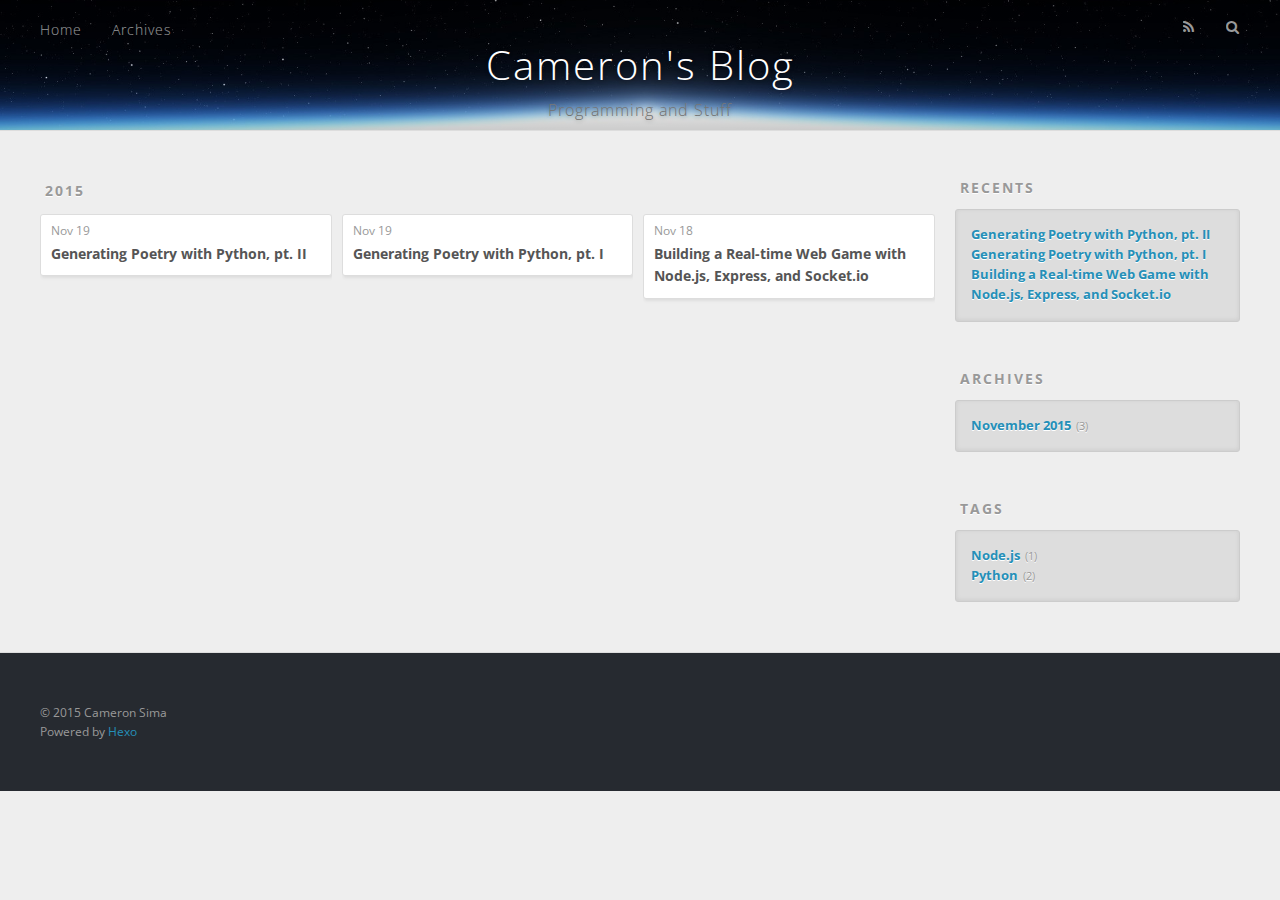
==== index.html @ 942ebec4 "Site updated: 2015-11-21 12:57:30" ====
<!DOCTYPE html>
<html>
<head>
  <meta charset="utf-8">
  
  <title>Archives: 2015/11 | Cameron&#39;s Blog</title>
  <meta name="viewport" content="width=device-width, initial-scale=1, maximum-scale=1">
  <meta name="description">
<meta property="og:type" content="website">
<meta property="og:title" content="Cameron's Blog">
<meta property="og:url" content="http://cameronsima.github.io/archives/2015/11/index.html">
<meta property="og:site_name" content="Cameron's Blog">
<meta property="og:description">
<meta name="twitter:card" content="summary">
<meta name="twitter:title" content="Cameron's Blog">
<meta name="twitter:description">
  
    <link rel="alternative" href="/atom.xml" title="Cameron&#39;s Blog" type="application/atom+xml">
  
  
    <link rel="icon" href="/favicon.png">
  
  <link href='https://fonts.googleapis.com/css?family=Open+Sans' rel='stylesheet' type='text/css'>
  <link href="//fonts.googleapis.com/css?family=Source+Code+Pro" rel="stylesheet" type="text/css">
  <link rel="stylesheet" href="/css/style.css" type="text/css">
  

</head>
<body>
  <div id="container">
    <div id="wrap">
      <header id="header">
  <div id="banner"></div>
  <div id="header-outer" class="outer">
    <div id="header-title" class="inner">
      <h1 id="logo-wrap">
        <a href="/" id="logo">Cameron&#39;s Blog</a>
      </h1>
      
        <h2 id="subtitle-wrap">
          <a href="/" id="subtitle">Programming and Stuff</a>
        </h2>
      
    </div>
    <div id="header-inner" class="inner">
      <nav id="main-nav">
        <a id="main-nav-toggle" class="nav-icon"></a>
        
          <a class="main-nav-link" href="/">Home</a>
        
          <a class="main-nav-link" href="/archives">Archives</a>
        
      </nav>
      <nav id="sub-nav">
        
          <a id="nav-rss-link" class="nav-icon" href="/atom.xml" title="RSS Feed"></a>
        
        <a id="nav-search-btn" class="nav-icon" title="Search"></a>
      </nav>
      <div id="search-form-wrap">
        <form action="//google.com/search" method="get" accept-charset="UTF-8" class="search-form"><input type="search" name="q" results="0" class="search-form-input" placeholder="Search"><button type="submit" class="search-form-submit">&#xF002;</button><input type="hidden" name="sitesearch" value="http://cameronsima.github.io"></form>
      </div>
    </div>
  </div>
</header>
      <div class="outer">
        <section id="main">
  
  
    
    
      
      
      <section class="archives-wrap">
        <div class="archive-year-wrap">
          <a href="/archives/2015" class="archive-year">2015</a>
        </div>
        <div class="archives">
    
    <article class="archive-article archive-type-post">
  <div class="archive-article-inner">
    <header class="archive-article-header">
      <a href="/2015/11/19/python-poetryii/" class="archive-article-date">
  <time datetime="2015-11-19T16:15:29.000Z" itemprop="datePublished">Nov 19</time>
</a>
      
  
    <h1 itemprop="name">
      <a class="archive-article-title" href="/2015/11/19/python-poetryii/">Generating Poetry with Python, pt. II</a>
    </h1>
  

    </header>
  </div>
</article>
  
    
    
    <article class="archive-article archive-type-post">
  <div class="archive-article-inner">
    <header class="archive-article-header">
      <a href="/2015/11/19/python-poetryi/" class="archive-article-date">
  <time datetime="2015-11-19T16:12:06.000Z" itemprop="datePublished">Nov 19</time>
</a>
      
  
    <h1 itemprop="name">
      <a class="archive-article-title" href="/2015/11/19/python-poetryi/">Generating Poetry with Python, pt. I</a>
    </h1>
  

    </header>
  </div>
</article>
  
    
    
    <article class="archive-article archive-type-post">
  <div class="archive-article-inner">
    <header class="archive-article-header">
      <a href="/2015/11/18/Node-js/" class="archive-article-date">
  <time datetime="2015-11-18T21:27:37.000Z" itemprop="datePublished">Nov 18</time>
</a>
      
  
    <h1 itemprop="name">
      <a class="archive-article-title" href="/2015/11/18/Node-js/">Building a Real-time Web Game with Node.js, Express, and Socket.io</a>
    </h1>
  

    </header>
  </div>
</article>
  
  
    </div></section>
  
</section>
        
          <aside id="sidebar">
  
    
  <div class="widget-wrap">
    <h3 class="widget-title">Recents</h3>
    <div class="widget">
      <ul>
        
          <li>
            <a href="/2015/11/19/python-poetryii/">Generating Poetry with Python, pt. II</a>
          </li>
        
          <li>
            <a href="/2015/11/19/python-poetryi/">Generating Poetry with Python, pt. I</a>
          </li>
        
          <li>
            <a href="/2015/11/18/Node-js/">Building a Real-time Web Game with Node.js, Express, and Socket.io</a>
          </li>
        
      </ul>
    </div>
  </div>

  
    
  <div class="widget-wrap">
    <h3 class="widget-title">Archives</h3>
    <div class="widget">
      <ul class="archive-list"><li class="archive-list-item"><a class="archive-list-link" href="/archives/2015/11/">November 2015</a><span class="archive-list-count">3</span></li></ul>
    </div>
  </div>

  
    
  
    
  <div class="widget-wrap">
    <h3 class="widget-title">Tags</h3>
    <div class="widget">
      <ul class="tag-list"><li class="tag-list-item"><a class="tag-list-link" href="/tags/Node-js/">Node.js</a><span class="tag-list-count">1</span></li><li class="tag-list-item"><a class="tag-list-link" href="/tags/Python/">Python</a><span class="tag-list-count">2</span></li></ul>
    </div>
  </div>

  
</aside>
        
      </div>
      <footer id="footer">
  
  <div class="outer">
    <div id="footer-info" class="inner">
      &copy; 2015 Cameron Sima<br>
      Powered by <a href="http://hexo.io/" target="_blank">Hexo</a>
    </div>
  </div>
</footer>
    </div>
    <nav id="mobile-nav">
  
    <a href="/" class="mobile-nav-link">Home</a>
  
    <a href="/archives" class="mobile-nav-link">Archives</a>
  
</nav>
    
<script>
  var disqus_shortname = 'cameronsima';
  
  (function(){
    var dsq = document.createElement('script');
    dsq.type = 'text/javascript';
    dsq.async = true;
    dsq.src = '//' + disqus_shortname + '.disqus.com/count.js';
    (document.getElementsByTagName('head')[0] || document.getElementsByTagName('body')[0]).appendChild(dsq);
  })();
</script>


<script src="//ajax.googleapis.com/ajax/libs/jquery/2.0.3/jquery.min.js"></script>


  <link rel="stylesheet" href="/fancybox/jquery.fancybox.css" type="text/css">
  <script src="/fancybox/jquery.fancybox.pack.js" type="text/javascript"></script>


<script src="/js/script.js" type="text/javascript"></script>

  </div>
</body>
</html>
---- css/style.css ----
body {
  width: 100%;
}
body:before,
body:after {
  content: "";
  display: table;
}
body:after {
  clear: both;
}
html,
body,
div,
span,
applet,
object,
iframe,
h1,
h2,
h3,
h4,
h5,
h6,
p,
blockquote,
pre,
a,
abbr,
acronym,
address,
big,
cite,
code,
del,
dfn,
em,
img,
ins,
kbd,
q,
s,
samp,
small,
strike,
strong,
sub,
sup,
tt,
var,
dl,
dt,
dd,
ol,
ul,
li,
fieldset,
form,
label,
legend,
table,
caption,
tbody,
tfoot,
thead,
tr,
th,
td {
  margin: 0;
  padding: 0;
  border: 0;
  outline: 0;
  font-weight: inherit;
  font-style: inherit;
  font-family: inherit;
  font-size: 100%;
  vertical-align: baseline;
}
body {
  line-height: 1;
  color: #000;
  background: #fff;
}
ol,
ul {
  list-style: none;
}
table {
  border-collapse: separate;
  border-spacing: 0;
  vertical-align: middle;
}
caption,
th,
td {
  text-align: left;
  font-weight: normal;
  vertical-align: middle;
}
a img {
  border: none;
}
input,
button {
  margin: 0;
  padding: 0;
}
input::-moz-focus-inner,
button::-moz-focus-inner {
  border: 0;
  padding: 0;
}
@font-face {
  font-family: FontAwesome;
  font-style: normal;
  font-weight: normal;
  src: url("fonts/fontawesome-webfont.eot?v=#4.0.3");
  src: url("fonts/fontawesome-webfont.eot?#iefix&v=#4.0.3") format("embedded-opentype"), url("fonts/fontawesome-webfont.woff?v=#4.0.3") format("woff"), url("fonts/fontawesome-webfont.ttf?v=#4.0.3") format("truetype"), url("fonts/fontawesome-webfont.svg#fontawesomeregular?v=#4.0.3") format("svg");
}
html,
body,
#container {
  height: 100%;
}
body {
  background: #eee;
  font: 14px Open Sans, "Helvetica Neue", Helvetica, Arial, sans-serif;
  -webkit-text-size-adjust: 100%;
}
.outer {
  max-width: 1220px;
  margin: 0 auto;
  padding: 0 20px;
}
.outer:before,
.outer:after {
  content: "";
  display: table;
}
.outer:after {
  clear: both;
}
.inner {
  display: inline;
  float: left;
  width: 98.33333333333333%;
  margin: 0 0.833333333333333%;
}
.left,
.alignleft {
  float: left;
}
.right,
.alignright {
  float: right;
}
.clear {
  clear: both;
}
#container {
  position: relative;
}
.mobile-nav-on {
  overflow: hidden;
}
#wrap {
  height: 100%;
  width: 100%;
  position: absolute;
  top: 0;
  left: 0;
  -webkit-transition: 0.2s ease-out;
  -moz-transition: 0.2s ease-out;
  -ms-transition: 0.2s ease-out;
  transition: 0.2s ease-out;
  z-index: 1;
  background: #eee;
}
.mobile-nav-on #wrap {
  left: 280px;
}
@media screen and (min-width: 768px) {
  #main {
    display: inline;
    float: left;
    width: 73.33333333333333%;
    margin: 0 0.833333333333333%;
  }
}
.article-date,
.article-category-link,
.archive-year,
.widget-title {
  text-decoration: none;
  text-transform: uppercase;
  letter-spacing: 2px;
  color: #999;
  margin-bottom: 1em;
  margin-left: 5px;
  line-height: 1em;
  text-shadow: 0 1px #fff;
  font-weight: bold;
}
.article-inner,
.archive-article-inner {
  background: #fff;
  -webkit-box-shadow: 1px 2px 3px #ddd;
  box-shadow: 1px 2px 3px #ddd;
  border: 1px solid #ddd;
  -webkit-border-radius: 3px;
  border-radius: 3px;
}
.article-entry h1,
.widget h1 {
  font-size: 2em;
}
.article-entry h2,
.widget h2 {
  font-size: 1.5em;
}
.article-entry h3,
.widget h3 {
  font-size: 1.3em;
}
.article-entry h4,
.widget h4 {
  font-size: 1.2em;
}
.article-entry h5,
.widget h5 {
  font-size: 1em;
}
.article-entry h6,
.widget h6 {
  font-size: 1em;
  color: #999;
}
.article-entry hr,
.widget hr {
  border: 1px dashed #ddd;
}
.article-entry strong,
.widget strong {
  font-weight: bold;
}
.article-entry em,
.widget em,
.article-entry cite,
.widget cite {
  font-style: italic;
}
.article-entry sup,
.widget sup,
.article-entry sub,
.widget sub {
  font-size: 0.75em;
  line-height: 0;
  position: relative;
  vertical-align: baseline;
}
.article-entry sup,
.widget sup {
  top: -0.5em;
}
.article-entry sub,
.widget sub {
  bottom: -0.2em;
}
.article-entry small,
.widget small {
  font-size: 0.85em;
}
.article-entry acronym,
.widget acronym,
.article-entry abbr,
.widget abbr {
  border-bottom: 1px dotted;
}
.article-entry ul,
.widget ul,
.article-entry ol,
.widget ol,
.article-entry dl,
.widget dl {
  margin: 0 20px;
  line-height: 1.6em;
}
.article-entry ul ul,
.widget ul ul,
.article-entry ol ul,
.widget ol ul,
.article-entry ul ol,
.widget ul ol,
.article-entry ol ol,
.widget ol ol {
  margin-top: 0;
  margin-bottom: 0;
}
.article-entry ul,
.widget ul {
  list-style: disc;
}
.article-entry ol,
.widget ol {
  list-style: decimal;
}
.article-entry dt,
.widget dt {
  font-weight: bold;
}
#header {
  height: 130px;
  position: relative;
  border-bottom: 1px solid #ddd;
}
#header:before,
#header:after {
  content: "";
  position: absolute;
  left: 0;
  right: 0;
  height: 40px;
}
#header:before {
  top: 0;
  background: -webkit-linear-gradient(rgba(0,0,0,0.2), transparent);
  background: -moz-linear-gradient(rgba(0,0,0,0.2), transparent);
  background: -ms-linear-gradient(rgba(0,0,0,0.2), transparent);
  background: linear-gradient(rgba(0,0,0,0.2), transparent);
}
#header:after {
  bottom: 0;
  background: -webkit-linear-gradient(transparent, rgba(0,0,0,0.2));
  background: -moz-linear-gradient(transparent, rgba(0,0,0,0.2));
  background: -ms-linear-gradient(transparent, rgba(0,0,0,0.2));
  background: linear-gradient(transparent, rgba(0,0,0,0.2));
}
#header-outer {
  height: 100%;
  position: relative;
}
#header-inner {
  position: relative;
  overflow: hidden;
}
#banner {
  position: absolute;
  top: 0;
  left: 0;
  width: 100%;
  height: 100%;
  background: url("images/banner.jpg") center #000;
  -webkit-background-size: cover;
  -moz-background-size: cover;
  background-size: cover;
  z-index: -1;
}
#header-title {
  text-align: center;
  height: 40px;
  position: absolute;
  top: 50%;
  left: 0;
  margin-top: -20px;
}
#logo,
#subtitle {
  text-decoration: none;
  color: #fff;
  font-weight: 300;
  text-shadow: 0 1px 4px rgba(0,0,0,0.3);
}
#logo {
  font-size: 40px;
  line-height: 40px;
  letter-spacing: 2px;
}
#subtitle {
  font-size: 16px;
  line-height: 16px;
  letter-spacing: 1px;
  color: #808080;
}
#subtitle-wrap {
  margin-top: 16px;
}
#main-nav {
  float: left;
  margin-left: -15px;
}
.nav-icon,
.main-nav-link {
  float: left;
  color: #fff;
  opacity: 0.6;
  text-decoration: none;
  text-shadow: 0 1px rgba(0,0,0,0.2);
  -webkit-transition: opacity 0.2s;
  -moz-transition: opacity 0.2s;
  -ms-transition: opacity 0.2s;
  transition: opacity 0.2s;
  display: block;
  padding: 20px 15px;
}
.nav-icon:hover,
.main-nav-link:hover {
  opacity: 1;
}
.nav-icon {
  font-family: FontAwesome;
  text-align: center;
  font-size: 14px;
  width: 14px;
  height: 14px;
  padding: 20px 15px;
  position: relative;
  cursor: pointer;
}
.main-nav-link {
  font-weight: 300;
  letter-spacing: 1px;
}
@media screen and (max-width: 479px) {
  .main-nav-link {
    display: none;
  }
}
#main-nav-toggle {
  display: none;
}
#main-nav-toggle:before {
  content: "\f0c9";
}
@media screen and (max-width: 479px) {
  #main-nav-toggle {
    display: block;
  }
}
#sub-nav {
  float: right;
  margin-right: -15px;
}
#nav-rss-link:before {
  content: "\f09e";
}
#nav-search-btn:before {
  content: "\f002";
}
#search-form-wrap {
  position: absolute;
  top: 15px;
  width: 150px;
  height: 30px;
  right: -150px;
  opacity: 0;
  -webkit-transition: 0.2s ease-out;
  -moz-transition: 0.2s ease-out;
  -ms-transition: 0.2s ease-out;
  transition: 0.2s ease-out;
}
#search-form-wrap.on {
  opacity: 1;
  right: 0;
}
@media screen and (max-width: 479px) {
  #search-form-wrap {
    width: 100%;
    right: -100%;
  }
}
.search-form {
  position: absolute;
  top: 0;
  left: 0;
  right: 0;
  background: #fff;
  padding: 5px 15px;
  -webkit-border-radius: 15px;
  border-radius: 15px;
  -webkit-box-shadow: 0 0 10px rgba(0,0,0,0.3);
  box-shadow: 0 0 10px rgba(0,0,0,0.3);
}
.search-form-input {
  border: none;
  background: none;
  color: #555;
  width: 100%;
  font: 13px Open Sans, "Helvetica Neue", Helvetica, Arial, sans-serif;
  outline: none;
}
.search-form-input::-webkit-search-results-decoration,
.search-form-input::-webkit-search-cancel-button {
  -webkit-appearance: none;
}
.search-form-submit {
  position: absolute;
  top: 50%;
  right: 10px;
  margin-top: -7px;
  font: 13px FontAwesome;
  border: none;
  background: none;
  color: #bbb;
  cursor: pointer;
}
.search-form-submit:hover,
.search-form-submit:focus {
  color: #777;
}
.article {
  margin: 50px 0;
}
.article-inner {
  overflow: hidden;
}
.article-meta:before,
.article-meta:after {
  content: "";
  display: table;
}
.article-meta:after {
  clear: both;
}
.article-date {
  float: left;
}
.article-category {
  float: left;
  line-height: 1em;
  color: #ccc;
  text-shadow: 0 1px #fff;
  margin-left: 8px;
}
.article-category:before {
  content: "\2022";
}
.article-category-link {
  margin: 0 12px 1em;
}
.article-header {
  padding: 20px 20px 0;
}
.article-title {
  text-decoration: none;
  font-size: 2em;
  font-weight: bold;
  color: #555;
  line-height: 1.1em;
  -webkit-transition: color 0.2s;
  -moz-transition: color 0.2s;
  -ms-transition: color 0.2s;
  transition: color 0.2s;
}
a.article-title:hover {
  color: #258fb8;
}
.article-entry {
  color: #555;
  padding: 0 20px;
}
.article-entry:before,
.article-entry:after {
  content: "";
  display: table;
}
.article-entry:after {
  clear: both;
}
.article-entry p,
.article-entry table {
  font-size: 15.5px;
  line-height: 1.6em;
  margin: 1.6em 0;
}
.article-entry h1,
.article-entry h2,
.article-entry h3,
.article-entry h4,
.article-entry h5,
.article-entry h6 {
  font-weight: bold;
}
.article-entry h1,
.article-entry h2,
.article-entry h3,
.article-entry h4,
.article-entry h5,
.article-entry h6 {
  line-height: 1.1em;
  margin: 1.1em 0;
}
.article-entry a {
  color: #258fb8;
  text-decoration: none;
}
.article-entry a:hover {
  text-decoration: underline;
}
.article-entry ul,
.article-entry ol,
.article-entry dl {
  margin-top: 1.6em;
  margin-bottom: 1.6em;
}
.article-entry img,
.article-entry video {
  max-width: 100%;
  height: auto;
  display: block;
  margin: auto;
}
.article-entry iframe {
  border: none;
}
.article-entry table {
  width: 100%;
  border-collapse: collapse;
  border-spacing: 0;
}
.article-entry th {
  font-weight: bold;
  border-bottom: 3px solid #ddd;
  padding-bottom: 0.5em;
}
.article-entry td {
  border-bottom: 1px solid #ddd;
  padding: 10px 0;
}
.article-entry blockquote {
  font-family: Georgia, "Times New Roman", serif;
  font-size: 1.2em;
  margin: 1.6em 20px;
  text-align: center;
}
.article-entry blockquote footer {
  font-size: 14px;
  margin: 1.6em 0;
  font-family: Open Sans, "Helvetica Neue", Helvetica, Arial, sans-serif;
}
.article-entry blockquote footer cite:before {
  content: "—";
  padding: 0 0.5em;
}
.article-entry .pullquote {
  text-align: left;
  width: 45%;
  margin: 0;
}
.article-entry .pullquote.left {
  margin-left: 0.5em;
  margin-right: 1em;
}
.article-entry .pullquote.right {
  margin-right: 0.5em;
  margin-left: 1em;
}
.article-entry .caption {
  color: #999;
  display: block;
  font-size: 0.9em;
  margin-top: 0.5em;
  position: relative;
  text-align: center;
}
.article-entry .video-container {
  position: relative;
  padding-top: 56.25%;
  height: 0;
  overflow: hidden;
}
.article-entry .video-container iframe,
.article-entry .video-container object,
.article-entry .video-container embed {
  position: absolute;
  top: 0;
  left: 0;
  width: 100%;
  height: 100%;
  margin-top: 0;
}
.article-more-link a {
  display: inline-block;
  line-height: 1em;
  padding: 6px 15px;
  -webkit-border-radius: 15px;
  border-radius: 15px;
  background: #eee;
  color: #999;
  text-shadow: 0 1px #fff;
  text-decoration: none;
}
.article-more-link a:hover {
  background: #258fb8;
  color: #fff;
  text-decoration: none;
  text-shadow: 0 1px #1e7293;
}
.article-footer {
  font-size: 0.85em;
  line-height: 1.6em;
  border-top: 1px solid #ddd;
  padding-top: 1.6em;
  margin: 0 20px 20px;
}
.article-footer:before,
.article-footer:after {
  content: "";
  display: table;
}
.article-footer:after {
  clear: both;
}
.article-footer a {
  color: #999;
  text-decoration: none;
}
.article-footer a:hover {
  color: #555;
}
.article-tag-list-item {
  float: left;
  margin-right: 10px;
}
.article-tag-list-link:before {
  content: "#";
}
.article-comment-link {
  float: right;
}
.article-comment-link:before {
  content: "\f075";
  font-family: FontAwesome;
  padding-right: 8px;
}
.article-share-link {
  cursor: pointer;
  float: right;
  margin-left: 20px;
}
.article-share-link:before {
  content: "\f064";
  font-family: FontAwesome;
  padding-right: 6px;
}
#article-nav {
  position: relative;
}
#article-nav:before,
#article-nav:after {
  content: "";
  display: table;
}
#article-nav:after {
  clear: both;
}
@media screen and (min-width: 768px) {
  #article-nav {
    margin: 50px 0;
  }
  #article-nav:before {
    width: 8px;
    height: 8px;
    position: absolute;
    top: 50%;
    left: 50%;
    margin-top: -4px;
    margin-left: -4px;
    content: "";
    -webkit-border-radius: 50%;
    border-radius: 50%;
    background: #ddd;
    -webkit-box-shadow: 0 1px 2px #fff;
    box-shadow: 0 1px 2px #fff;
  }
}
.article-nav-link-wrap {
  text-decoration: none;
  text-shadow: 0 1px #fff;
  color: #999;
  -webkit-box-sizing: border-box;
  -moz-box-sizing: border-box;
  box-sizing: border-box;
  margin-top: 50px;
  text-align: center;
  display: block;
}
.article-nav-link-wrap:hover {
  color: #555;
}
@media screen and (min-width: 768px) {
  .article-nav-link-wrap {
    width: 50%;
    margin-top: 0;
  }
}
@media screen and (min-width: 768px) {
  #article-nav-newer {
    float: left;
    text-align: right;
    padding-right: 20px;
  }
}
@media screen and (min-width: 768px) {
  #article-nav-older {
    float: right;
    text-align: left;
    padding-left: 20px;
  }
}
.article-nav-caption {
  text-transform: uppercase;
  letter-spacing: 2px;
  color: #ddd;
  line-height: 1em;
  font-weight: bold;
}
#article-nav-newer .article-nav-caption {
  margin-right: -2px;
}
.article-nav-title {
  font-size: 0.85em;
  line-height: 1.6em;
  margin-top: 0.5em;
}
.article-share-box {
  position: absolute;
  display: none;
  background: #fff;
  -webkit-box-shadow: 1px 2px 10px rgba(0,0,0,0.2);
  box-shadow: 1px 2px 10px rgba(0,0,0,0.2);
  -webkit-border-radius: 3px;
  border-radius: 3px;
  margin-left: -145px;
  overflow: hidden;
  z-index: 1;
}
.article-share-box.on {
  display: block;
}
.article-share-input {
  width: 100%;
  background: none;
  -webkit-box-sizing: border-box;
  -moz-box-sizing: border-box;
  box-sizing: border-box;
  font: 14px Open Sans, "Helvetica Neue", Helvetica, Arial, sans-serif;
  padding: 0 15px;
  color: #555;
  outline: none;
  border: 1px solid #ddd;
  -webkit-border-radius: 3px 3px 0 0;
  border-radius: 3px 3px 0 0;
  height: 36px;
  line-height: 36px;
}
.article-share-links {
  background: #eee;
}
.article-share-links:before,
.article-share-links:after {
  content: "";
  display: table;
}
.article-share-links:after {
  clear: both;
}
.article-share-twitter,
.article-share-facebook,
.article-share-pinterest,
.article-share-google {
  width: 50px;
  height: 36px;
  display: block;
  float: left;
  position: relative;
  color: #999;
  text-shadow: 0 1px #fff;
}
.article-share-twitter:before,
.article-share-facebook:before,
.article-share-pinterest:before,
.article-share-google:before {
  font-size: 20px;
  font-family: FontAwesome;
  width: 20px;
  height: 20px;
  position: absolute;
  top: 50%;
  left: 50%;
  margin-top: -10px;
  margin-left: -10px;
  text-align: center;
}
.article-share-twitter:hover,
.article-share-facebook:hover,
.article-share-pinterest:hover,
.article-share-google:hover {
  color: #fff;
}
.article-share-twitter:before {
  content: "\f099";
}
.article-share-twitter:hover {
  background: #00aced;
  text-shadow: 0 1px #008abe;
}
.article-share-facebook:before {
  content: "\f09a";
}
.article-share-facebook:hover {
  background: #3b5998;
  text-shadow: 0 1px #2f477a;
}
.article-share-pinterest:before {
  content: "\f0d2";
}
.article-share-pinterest:hover {
  background: #cb2027;
  text-shadow: 0 1px #a21a1f;
}
.article-share-google:before {
  content: "\f0d5";
}
.article-share-google:hover {
  background: #dd4b39;
  text-shadow: 0 1px #be3221;
}
.article-gallery {
  background: #000;
  position: relative;
}
.article-gallery-photos {
  position: relative;
  overflow: hidden;
}
.article-gallery-img {
  display: none;
  max-width: 100%;
}
.article-gallery-img:first-child {
  display: block;
}
.article-gallery-img.loaded {
  position: absolute;
  display: block;
}
.article-gallery-img img {
  display: block;
  max-width: 100%;
  margin: 0 auto;
}
#comments {
  background: #fff;
  -webkit-box-shadow: 1px 2px 3px #ddd;
  box-shadow: 1px 2px 3px #ddd;
  padding: 20px;
  border: 1px solid #ddd;
  -webkit-border-radius: 3px;
  border-radius: 3px;
  margin: 50px 0;
}
#comments a {
  color: #258fb8;
}
.archives-wrap {
  margin: 50px 0;
}
.archives:before,
.archives:after {
  content: "";
  display: table;
}
.archives:after {
  clear: both;
}
.archive-year-wrap {
  margin-bottom: 1em;
}
.archives {
  -webkit-column-gap: 10px;
  -moz-column-gap: 10px;
  column-gap: 10px;
}
@media screen and (min-width: 480px) and (max-width: 767px) {
  .archives {
    -webkit-column-count: 2;
    -moz-column-count: 2;
    column-count: 2;
  }
}
@media screen and (min-width: 768px) {
  .archives {
    -webkit-column-count: 3;
    -moz-column-count: 3;
    column-count: 3;
  }
}
.archive-article {
  -webkit-column-break-inside: avoid;
  page-break-inside: avoid;
  overflow: hidden;
  break-inside: avoid-column;
}
.archive-article-inner {
  padding: 10px;
  margin-bottom: 15px;
}
.archive-article-title {
  text-decoration: none;
  font-weight: bold;
  color: #555;
  -webkit-transition: color 0.2s;
  -moz-transition: color 0.2s;
  -ms-transition: color 0.2s;
  transition: color 0.2s;
  line-height: 1.6em;
}
.archive-article-title:hover {
  color: #258fb8;
}
.archive-article-footer {
  margin-top: 1em;
}
.archive-article-date {
  color: #999;
  text-decoration: none;
  font-size: 0.85em;
  line-height: 1em;
  margin-bottom: 0.5em;
  display: block;
}
#page-nav {
  margin: 50px auto;
  background: #fff;
  -webkit-box-shadow: 1px 2px 3px #ddd;
  box-shadow: 1px 2px 3px #ddd;
  border: 1px solid #ddd;
  -webkit-border-radius: 3px;
  border-radius: 3px;
  text-align: center;
  color: #999;
  overflow: hidden;
}
#page-nav:before,
#page-nav:after {
  content: "";
  display: table;
}
#page-nav:after {
  clear: both;
}
#page-nav a,
#page-nav span {
  padding: 10px 20px;
  line-height: 1;
  height: 2ex;
}
#page-nav a {
  color: #999;
  text-decoration: none;
}
#page-nav a:hover {
  background: #999;
  color: #fff;
}
#page-nav .prev {
  float: left;
}
#page-nav .next {
  float: right;
}
#page-nav .page-number {
  display: inline-block;
}
@media screen and (max-width: 479px) {
  #page-nav .page-number {
    display: none;
  }
}
#page-nav .current {
  color: #555;
  font-weight: bold;
}
#page-nav .space {
  color: #ddd;
}
#footer {
  background: #262a30;
  padding: 50px 0;
  border-top: 1px solid #ddd;
  color: #999;
}
#footer a {
  color: #258fb8;
  text-decoration: none;
}
#footer a:hover {
  text-decoration: underline;
}
#footer-info {
  line-height: 1.6em;
  font-size: 0.85em;
}
.article-entry pre,
.article-entry .highlight {
  background: #2d2d2d;
  margin: 0 -20px;
  padding: 15px 20px;
  border-style: solid;
  border-color: #ddd;
  border-width: 1px 0;
  overflow: auto;
  color: #ccc;
  line-height: 22.400000000000002px;
  background: #333;
  margin: 1px 10px 1px 10px;
  border: 3px solid #eee;
  font-size: 13px;
}
.article-entry .highlight .gutter pre,
.article-entry .gist .gist-file .gist-data .line-numbers {
  color: #666;
  font-size: 0.85em;
}
.article-entry pre,
.article-entry code {
  font-family: "Source Code Pro", Consolas, Monaco, Menlo, Consolas, monospace;
}
.article-entry code {
  background: #eee;
  text-shadow: 0 1px #fff;
  padding: 0 0.3em;
}
.article-entry pre code {
  background: none;
  text-shadow: none;
  padding: 0;
}
.article-entry .highlight pre {
  border: none;
  margin: 0;
  padding: 0;
}
.article-entry .highlight table {
  margin: 0;
  width: auto;
}
.article-entry .highlight td {
  border: none;
  padding: 0;
}
.article-entry .highlight figcaption {
  font-size: 0.85em;
  color: #999;
  line-height: 1em;
  margin-bottom: 1em;
}
.article-entry .highlight figcaption:before,
.article-entry .highlight figcaption:after {
  content: "";
  display: table;
}
.article-entry .highlight figcaption:after {
  clear: both;
}
.article-entry .highlight figcaption a {
  float: right;
}
.article-entry .highlight .gutter pre {
  text-align: right;
  padding-right: 20px;
}
.article-entry .highlight .line {
  height: 22.400000000000002px;
}
.article-entry .gist {
  margin: 0 -20px;
  border-style: solid;
  border-color: #ddd;
  border-width: 1px 0;
  background: #2d2d2d;
  padding: 15px 20px 15px 0;
}
.article-entry .gist .gist-file {
  border: none;
  font-family: "Source Code Pro", Consolas, Monaco, Menlo, Consolas, monospace;
  margin: 0;
}
.article-entry .gist .gist-file .gist-data {
  background: none;
  border: none;
}
.article-entry .gist .gist-file .gist-data .line-numbers {
  background: none;
  border: none;
  padding: 0 20px 0 0;
}
.article-entry .gist .gist-file .gist-data .line-data {
  padding: 0 !important;
}
.article-entry .gist .gist-file .highlight {
  margin: 0;
  padding: 0;
  border: none;
}
.article-entry .gist .gist-file .gist-meta {
  background: #2d2d2d;
  color: #999;
  font: 0.85em Open Sans, "Helvetica Neue", Helvetica, Arial, sans-serif;
  text-shadow: 0 0;
  padding: 0;
  margin-top: 1em;
  margin-left: 20px;
}
.article-entry .gist .gist-file .gist-meta a {
  color: #258fb8;
  font-weight: normal;
}
.article-entry .gist .gist-file .gist-meta a:hover {
  text-decoration: underline;
}
pre .comment,
pre .title {
  color: #999;
}
pre .variable,
pre .attribute,
pre .tag,
pre .regexp,
pre .ruby .constant,
pre .xml .tag .title,
pre .xml .pi,
pre .xml .doctype,
pre .html .doctype,
pre .css .id,
pre .css .class,
pre .css .pseudo {
  color: #f2777a;
}
pre .number,
pre .preprocessor,
pre .built_in,
pre .literal,
pre .params,
pre .constant {
  color: #f99157;
}
pre .class,
pre .ruby .class .title,
pre .css .rules .attribute {
  color: #9c9;
}
pre .string,
pre .value,
pre .inheritance,
pre .header,
pre .ruby .symbol,
pre .xml .cdata {
  color: #9c9;
}
pre .css .hexcolor {
  color: #6cc;
}
pre .function,
pre .python .decorator,
pre .python .title,
pre .ruby .function .title,
pre .ruby .title .keyword,
pre .perl .sub,
pre .javascript .title,
pre .coffeescript .title {
  color: #69c;
}
pre .keyword,
pre .javascript .function {
  color: #c9c;
}
@media screen and (max-width: 479px) {
  #mobile-nav {
    position: absolute;
    top: 0;
    left: 0;
    width: 280px;
    height: 100%;
    background: #191919;
    border-right: 1px solid #fff;
  }
}
@media screen and (max-width: 479px) {
  .mobile-nav-link {
    display: block;
    color: #999;
    text-decoration: none;
    padding: 15px 20px;
    font-weight: bold;
  }
  .mobile-nav-link:hover {
    color: #fff;
  }
}
@media screen and (min-width: 768px) {
  #sidebar {
    display: inline;
    float: left;
    width: 23.333333333333332%;
    margin: 0 0.833333333333333%;
  }
}
.widget-wrap {
  margin: 50px 0;
}
.widget {
  color: #777;
  text-shadow: 0 1px #fff;
  background: #ddd;
  -webkit-box-shadow: 0 -1px 4px #ccc inset;
  box-shadow: 0 -1px 4px #ccc inset;
  border: 1px solid #ccc;
  padding: 15px;
  -webkit-border-radius: 3px;
  border-radius: 3px;
}
.widget a {
  color: #258fb8;
  font-weight: bold;
  text-decoration: none;
}
.widget a:hover {
  text-decoration: underline;
}
.widget ul ul,
.widget ol ul,
.widget dl ul,
.widget ul ol,
.widget ol ol,
.widget dl ol,
.widget ul dl,
.widget ol dl,
.widget dl dl {
  margin-left: 15px;
  list-style: disc;
}
.widget {
  line-height: 1.6em;
  word-wrap: break-word;
  font-size: 0.9em;
}
.widget ul,
.widget ol {
  list-style: none;
  margin: 0;
}
.widget ul ul,
.widget ol ul,
.widget ul ol,
.widget ol ol {
  margin: 0 20px;
}
.widget ul ul,
.widget ol ul {
  list-style: disc;
}
.widget ul ol,
.widget ol ol {
  list-style: decimal;
}
.category-list-count,
.tag-list-count,
.archive-list-count {
  padding-left: 5px;
  color: #999;
  font-size: 0.85em;
}
.category-list-count:before,
.tag-list-count:before,
.archive-list-count:before {
  content: "(";
}
.category-list-count:after,
.tag-list-count:after,
.archive-list-count:after {
  content: ")";
}
.tagcloud a {
  margin-right: 5px;
  display: inline-block;
}
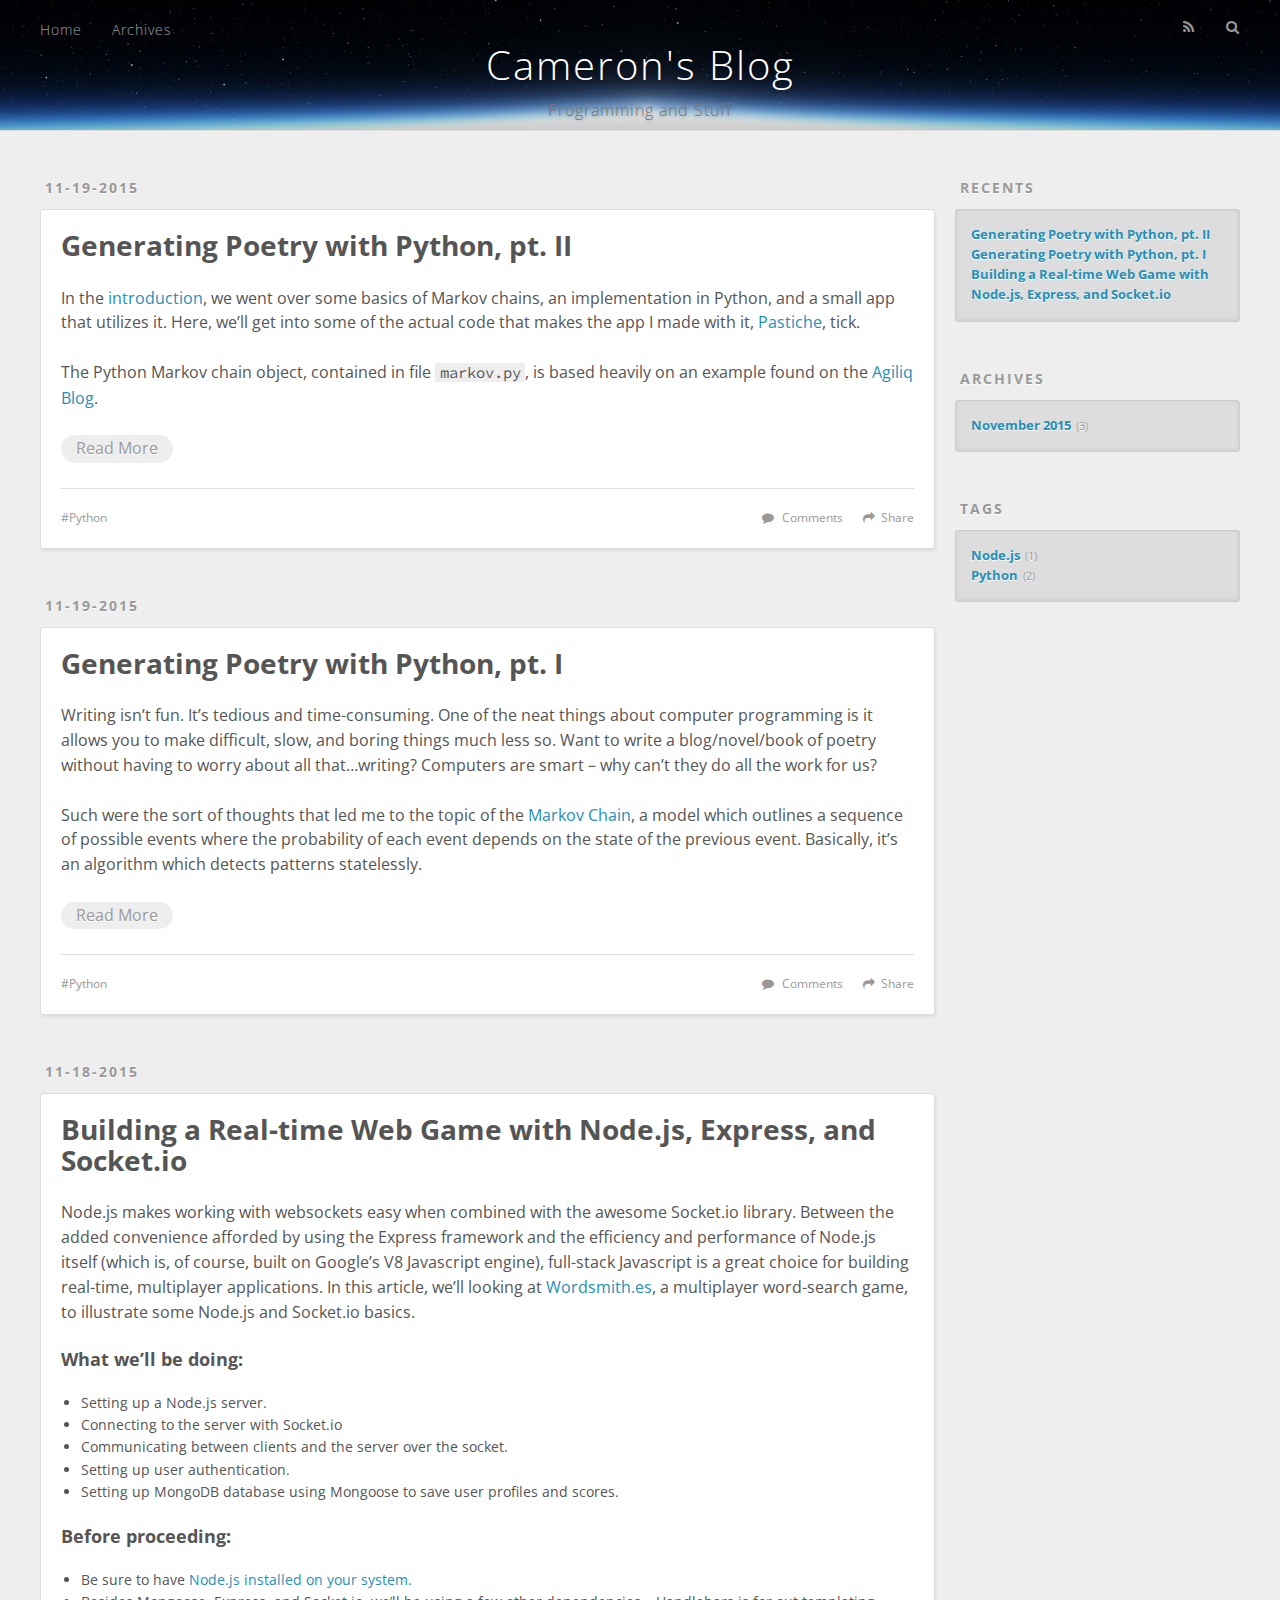
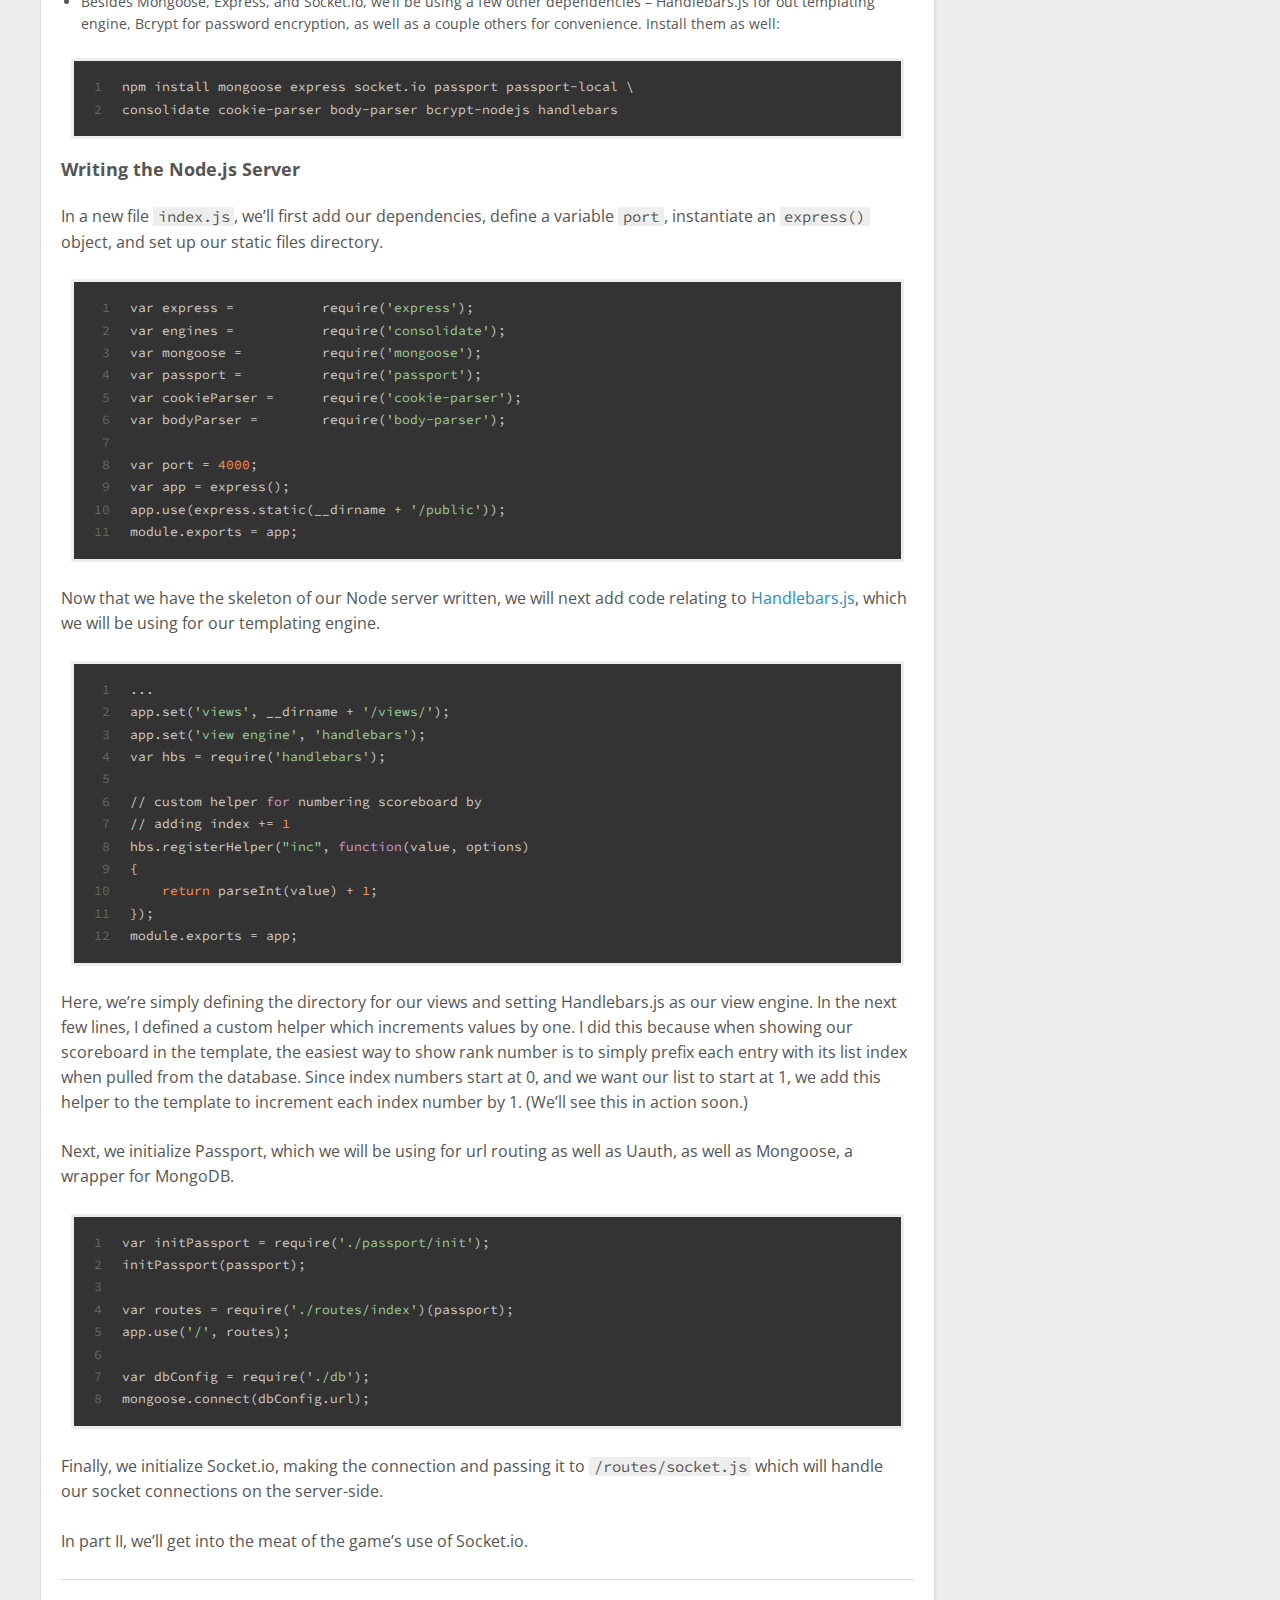
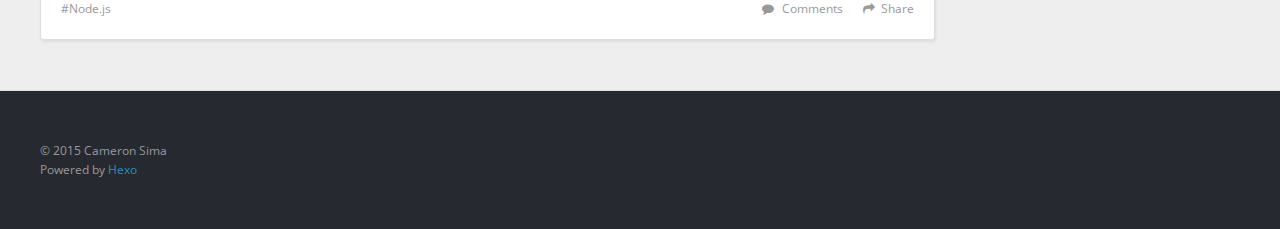
==== commit 784f0e41: "Site updated: 2015-11-21 15:32:01" ====
--- a/index.html
+++ b/index.html
@@ -3,12 +3,12 @@
 <head>
   <meta charset="utf-8">
   
-  <title>Archives: 2015/11 | Cameron&#39;s Blog</title>
+  <title>Cameron&#39;s Blog</title>
   <meta name="viewport" content="width=device-width, initial-scale=1, maximum-scale=1">
   <meta name="description">
 <meta property="og:type" content="website">
 <meta property="og:title" content="Cameron's Blog">
-<meta property="og:url" content="http://cameronsima.github.io/archives/2015/11/index.html">
+<meta property="og:url" content="http://cameronsima.github.io/index.html">
 <meta property="og:site_name" content="Cameron's Blog">
 <meta property="og:description">
 <meta name="twitter:card" content="summary">
@@ -24,6 +24,19 @@
   <link href="//fonts.googleapis.com/css?family=Source+Code+Pro" rel="stylesheet" type="text/css">
   <link rel="stylesheet" href="/css/style.css" type="text/css">
   
+<!-- Google Analytics -->
+<script type="text/javascript">
+(function(i,s,o,g,r,a,m){i['GoogleAnalyticsObject']=r;i[r]=i[r]||function(){
+(i[r].q=i[r].q||[]).push(arguments)},i[r].l=1*new Date();a=s.createElement(o),
+m=s.getElementsByTagName(o)[0];a.async=1;a.src=g;m.parentNode.insertBefore(a,m)
+})(window,document,'script','//www.google-analytics.com/analytics.js','ga');
+
+ga('create', 'UA-70465609-1', 'auto');
+ga('send', 'pageview');
+
+</script>
+<!-- End Google Analytics -->
+
 
 </head>
 <body>
@@ -66,74 +79,160 @@
       <div class="outer">
         <section id="main">
   
-  
-    
-    
-      
-      
-      <section class="archives-wrap">
-        <div class="archive-year-wrap">
-          <a href="/archives/2015" class="archive-year">2015</a>
-        </div>
-        <div class="archives">
-    
-    <article class="archive-article archive-type-post">
-  <div class="archive-article-inner">
-    <header class="archive-article-header">
-      <a href="/2015/11/19/python-poetryii/" class="archive-article-date">
-  <time datetime="2015-11-19T16:15:29.000Z" itemprop="datePublished">Nov 19</time>
+    <article id="post-python-poetryii" class="article article-type-post" itemscope itemprop="blogPost">
+  <div class="article-meta">
+    <a href="/2015/11/19/python-poetryii/" class="article-date">
+  <time datetime="2015-11-19T16:15:29.000Z" itemprop="datePublished">11-19-2015</time>
 </a>
-      
+    
+  </div>
+  <div class="article-inner">
+    
+    
+      <header class="article-header">
+        
   
     <h1 itemprop="name">
-      <a class="archive-article-title" href="/2015/11/19/python-poetryii/">Generating Poetry with Python, pt. II</a>
+      <a class="article-title" href="/2015/11/19/python-poetryii/">Generating Poetry with Python, pt. II</a>
     </h1>
   
 
-    </header>
-  </div>
+      </header>
+    
+    <div class="article-entry" itemprop="articleBody">
+      
+        <p>In the <a href="http://cameronsima.github.io/2015/11/16/python-poetryi/">introduction</a>, we went over some basics of Markov chains, an implementation in Python, and a small app that utilizes it. Here, we’ll get into some of the actual code that makes the app I made with it, <a href="http://www.wordsmith.es/poetry_generator/">Pastiche</a>, tick.</p>
+<p>The Python Markov chain object, contained in file <code>markov.py</code>, is based heavily on an example found on the <a href="http://agiliq.com/blog/">Agiliq Blog</a>. </p>
+        
+          <p class="article-more-link">
+            <a href="/2015/11/19/python-poetryii/#more">Read More</a>
+          </p>
+        
+      
+    </div>
+    <footer class="article-footer">
+      <a data-url="http://cameronsima.github.io/2015/11/19/python-poetryii/" data-id="cih9jsy790003zxh0hdh05pad" class="article-share-link">Share</a>
+      
+        <a href="http://cameronsima.github.io/2015/11/19/python-poetryii/#disqus_thread" class="article-comment-link">Comments</a>
+      
+      
+  <ul class="article-tag-list"><li class="article-tag-list-item"><a class="article-tag-list-link" href="/tags/Python/">Python</a></li></ul>
+
+    </footer>
+  </div>
+  
 </article>
-  
-    
-    
-    <article class="archive-article archive-type-post">
-  <div class="archive-article-inner">
-    <header class="archive-article-header">
-      <a href="/2015/11/19/python-poetryi/" class="archive-article-date">
-  <time datetime="2015-11-19T16:12:06.000Z" itemprop="datePublished">Nov 19</time>
+
+
+  
+    <article id="post-python-poetryi" class="article article-type-post" itemscope itemprop="blogPost">
+  <div class="article-meta">
+    <a href="/2015/11/19/python-poetryi/" class="article-date">
+  <time datetime="2015-11-19T16:12:06.000Z" itemprop="datePublished">11-19-2015</time>
 </a>
-      
+    
+  </div>
+  <div class="article-inner">
+    
+    
+      <header class="article-header">
+        
   
     <h1 itemprop="name">
-      <a class="archive-article-title" href="/2015/11/19/python-poetryi/">Generating Poetry with Python, pt. I</a>
+      <a class="article-title" href="/2015/11/19/python-poetryi/">Generating Poetry with Python, pt. I</a>
     </h1>
   
 
-    </header>
-  </div>
+      </header>
+    
+    <div class="article-entry" itemprop="articleBody">
+      
+        <p>Writing isn’t fun. It’s tedious and time-consuming. One of the neat things about computer programming is it allows you to make difficult, slow, and boring things much less so. Want to write a blog/novel/book of poetry without having to worry about all that…writing? Computers are smart – why can’t they do all the work for us?</p>
+<p>Such were the sort of thoughts that led me to the topic of the <a href="https://en.wikipedia.org/wiki/Markov_chain">Markov Chain</a>, a model which outlines a sequence of possible events where the probability of each event depends on the state of the previous event. Basically, it’s an algorithm which detects patterns statelessly.<br>
+        
+          <p class="article-more-link">
+            <a href="/2015/11/19/python-poetryi/#more">Read More</a>
+          </p>
+        
+      
+    </div>
+    <footer class="article-footer">
+      <a data-url="http://cameronsima.github.io/2015/11/19/python-poetryi/" data-id="cih9jsy7c0006zxh04xe9ajeo" class="article-share-link">Share</a>
+      
+        <a href="http://cameronsima.github.io/2015/11/19/python-poetryi/#disqus_thread" class="article-comment-link">Comments</a>
+      
+      
+  <ul class="article-tag-list"><li class="article-tag-list-item"><a class="article-tag-list-link" href="/tags/Python/">Python</a></li></ul>
+
+    </footer>
+  </div>
+  
 </article>
-  
-    
-    
-    <article class="archive-article archive-type-post">
-  <div class="archive-article-inner">
-    <header class="archive-article-header">
-      <a href="/2015/11/18/Node-js/" class="archive-article-date">
-  <time datetime="2015-11-18T21:27:37.000Z" itemprop="datePublished">Nov 18</time>
+
+
+  
+    <article id="post-Node-js" class="article article-type-post" itemscope itemprop="blogPost">
+  <div class="article-meta">
+    <a href="/2015/11/18/Node-js/" class="article-date">
+  <time datetime="2015-11-18T21:27:37.000Z" itemprop="datePublished">11-18-2015</time>
 </a>
-      
+    
+  </div>
+  <div class="article-inner">
+    
+    
+      <header class="article-header">
+        
   
     <h1 itemprop="name">
-      <a class="archive-article-title" href="/2015/11/18/Node-js/">Building a Real-time Web Game with Node.js, Express, and Socket.io</a>
+      <a class="article-title" href="/2015/11/18/Node-js/">Building a Real-time Web Game with Node.js, Express, and Socket.io</a>
     </h1>
   
 
-    </header>
-  </div>
+      </header>
+    
+    <div class="article-entry" itemprop="articleBody">
+      
+        <p>Node.js makes working with websockets easy when combined with the awesome Socket.io library. Between the added convenience afforded by using the Express framework and the efficiency and performance of Node.js itself (which is, of course, built on Google’s V8 Javascript engine), full-stack Javascript is a great choice for building real-time, multiplayer applications. In this article, we’ll looking at <a href="http://wordsmith.es" target="_blank" rel="external">Wordsmith.es</a>, a multiplayer word-search game, to illustrate some Node.js and Socket.io basics.</p>
+<h3 id="What_we’ll_be_doing:">What we’ll be doing:</h3><ul>
+<li>Setting up a Node.js server.</li>
+<li>Connecting to the server with Socket.io</li>
+<li>Communicating between clients and the server over the socket.</li>
+<li>Setting up user authentication.</li>
+<li>Setting up MongoDB database using Mongoose to save user profiles and scores.</li>
+</ul>
+<h3 id="Before_proceeding:">Before proceeding:</h3><ul>
+<li>Be sure to have <a href="https://nodejs.org/en/download/" target="_blank" rel="external">Node.js installed on your system.</a></li>
+<li>Besides Mongoose, Express, and Socket.io, we’ll be using a few other dependencies – Handlebars.js for out templating engine, Bcrypt for password encryption, as well as a couple others for convenience. Install them as well:</li>
+</ul>
+<figure class="highlight bash"><table><tr><td class="gutter"><pre><span class="line">1</span><br><span class="line">2</span><br></pre></td><td class="code"><pre><span class="line">npm install mongoose express socket.io passport passport-local \ </span><br><span class="line">consolidate cookie-parser body-parser bcrypt-nodejs handlebars</span><br></pre></td></tr></table></figure>
+<h3 id="Writing_the_Node-js_Server">Writing the Node.js Server</h3><p>In a new file <code>index.js</code>, we’ll first add our dependencies, define a variable <code>port</code>, instantiate an <code>express()</code> object, and set up our static files directory. </p>
+<figure class="highlight bash"><table><tr><td class="gutter"><pre><span class="line">1</span><br><span class="line">2</span><br><span class="line">3</span><br><span class="line">4</span><br><span class="line">5</span><br><span class="line">6</span><br><span class="line">7</span><br><span class="line">8</span><br><span class="line">9</span><br><span class="line">10</span><br><span class="line">11</span><br></pre></td><td class="code"><pre><span class="line">var express = 		require(<span class="string">'express'</span>);</span><br><span class="line">var engines = 		require(<span class="string">'consolidate'</span>);</span><br><span class="line">var mongoose = 		require(<span class="string">'mongoose'</span>);</span><br><span class="line">var passport = 		require(<span class="string">'passport'</span>);</span><br><span class="line">var cookieParser = 	require(<span class="string">'cookie-parser'</span>);</span><br><span class="line">var bodyParser =	require(<span class="string">'body-parser'</span>);</span><br><span class="line"></span><br><span class="line">var port = <span class="number">4000</span>;</span><br><span class="line">var app = express();</span><br><span class="line">app.use(express.static(__dirname + <span class="string">'/public'</span>));</span><br><span class="line">module.exports = app;</span><br></pre></td></tr></table></figure>
+<p>Now that we have the skeleton of our Node server written, we will next add code relating to <a href="http://handlebarsjs.com/" target="_blank" rel="external">Handlebars.js</a>, which we will be using for our templating engine. </p>
+<figure class="highlight bash"><table><tr><td class="gutter"><pre><span class="line">1</span><br><span class="line">2</span><br><span class="line">3</span><br><span class="line">4</span><br><span class="line">5</span><br><span class="line">6</span><br><span class="line">7</span><br><span class="line">8</span><br><span class="line">9</span><br><span class="line">10</span><br><span class="line">11</span><br><span class="line">12</span><br></pre></td><td class="code"><pre><span class="line">...</span><br><span class="line">app.set(<span class="string">'views'</span>, __dirname + <span class="string">'/views/'</span>);</span><br><span class="line">app.set(<span class="string">'view engine'</span>, <span class="string">'handlebars'</span>);</span><br><span class="line">var hbs = require(<span class="string">'handlebars'</span>);</span><br><span class="line"></span><br><span class="line">// custom helper <span class="keyword">for</span> numbering scoreboard by</span><br><span class="line">// adding index += <span class="number">1</span></span><br><span class="line">hbs.registerHelper(<span class="string">"inc"</span>, <span class="keyword">function</span>(value, options)</span><br><span class="line">&#123;</span><br><span class="line">    <span class="built_in">return</span> parseInt(value) + <span class="number">1</span>;</span><br><span class="line">&#125;);</span><br><span class="line">module.exports = app;</span><br></pre></td></tr></table></figure>
+<p>Here, we’re simply defining the directory for our views and setting Handlebars.js as our view engine. In the next few lines, I defined a custom helper which increments values by one. I did this because when showing our scoreboard in the template, the easiest way to show rank number is to simply prefix each entry with its list index when pulled from the database. Since index numbers start at 0, and we want our list to start at 1, we add this helper to the template to increment each index number by 1. (We’ll see this in action soon.)</p>
+<p>Next, we initialize Passport, which we will be using for url routing as well as Uauth, as well as Mongoose, a wrapper for MongoDB. </p>
+<figure class="highlight bash"><table><tr><td class="gutter"><pre><span class="line">1</span><br><span class="line">2</span><br><span class="line">3</span><br><span class="line">4</span><br><span class="line">5</span><br><span class="line">6</span><br><span class="line">7</span><br><span class="line">8</span><br></pre></td><td class="code"><pre><span class="line">var initPassport = require(<span class="string">'./passport/init'</span>);</span><br><span class="line">initPassport(passport);</span><br><span class="line"></span><br><span class="line">var routes = require(<span class="string">'./routes/index'</span>)(passport);</span><br><span class="line">app.use(<span class="string">'/'</span>, routes);</span><br><span class="line"></span><br><span class="line">var dbConfig = require(<span class="string">'./db'</span>);</span><br><span class="line">mongoose.connect(dbConfig.url);</span><br></pre></td></tr></table></figure>
+<p>Finally, we initialize Socket.io, making the connection and passing it to <code>/routes/socket.js</code> which will handle our socket connections on the server-side.</p>
+<p>In part II, we’ll get into the meat of the game’s use of Socket.io.</p>
+
+      
+    </div>
+    <footer class="article-footer">
+      <a data-url="http://cameronsima.github.io/2015/11/18/Node-js/" data-id="cih9jsy5x0000zxh0p6n7ynsr" class="article-share-link">Share</a>
+      
+        <a href="http://cameronsima.github.io/2015/11/18/Node-js/#disqus_thread" class="article-comment-link">Comments</a>
+      
+      
+  <ul class="article-tag-list"><li class="article-tag-list-item"><a class="article-tag-list-link" href="/tags/Node-js/">Node.js</a></li></ul>
+
+    </footer>
+  </div>
+  
 </article>
-  
-  
-    </div></section>
+
+
+  
   
 </section>
         
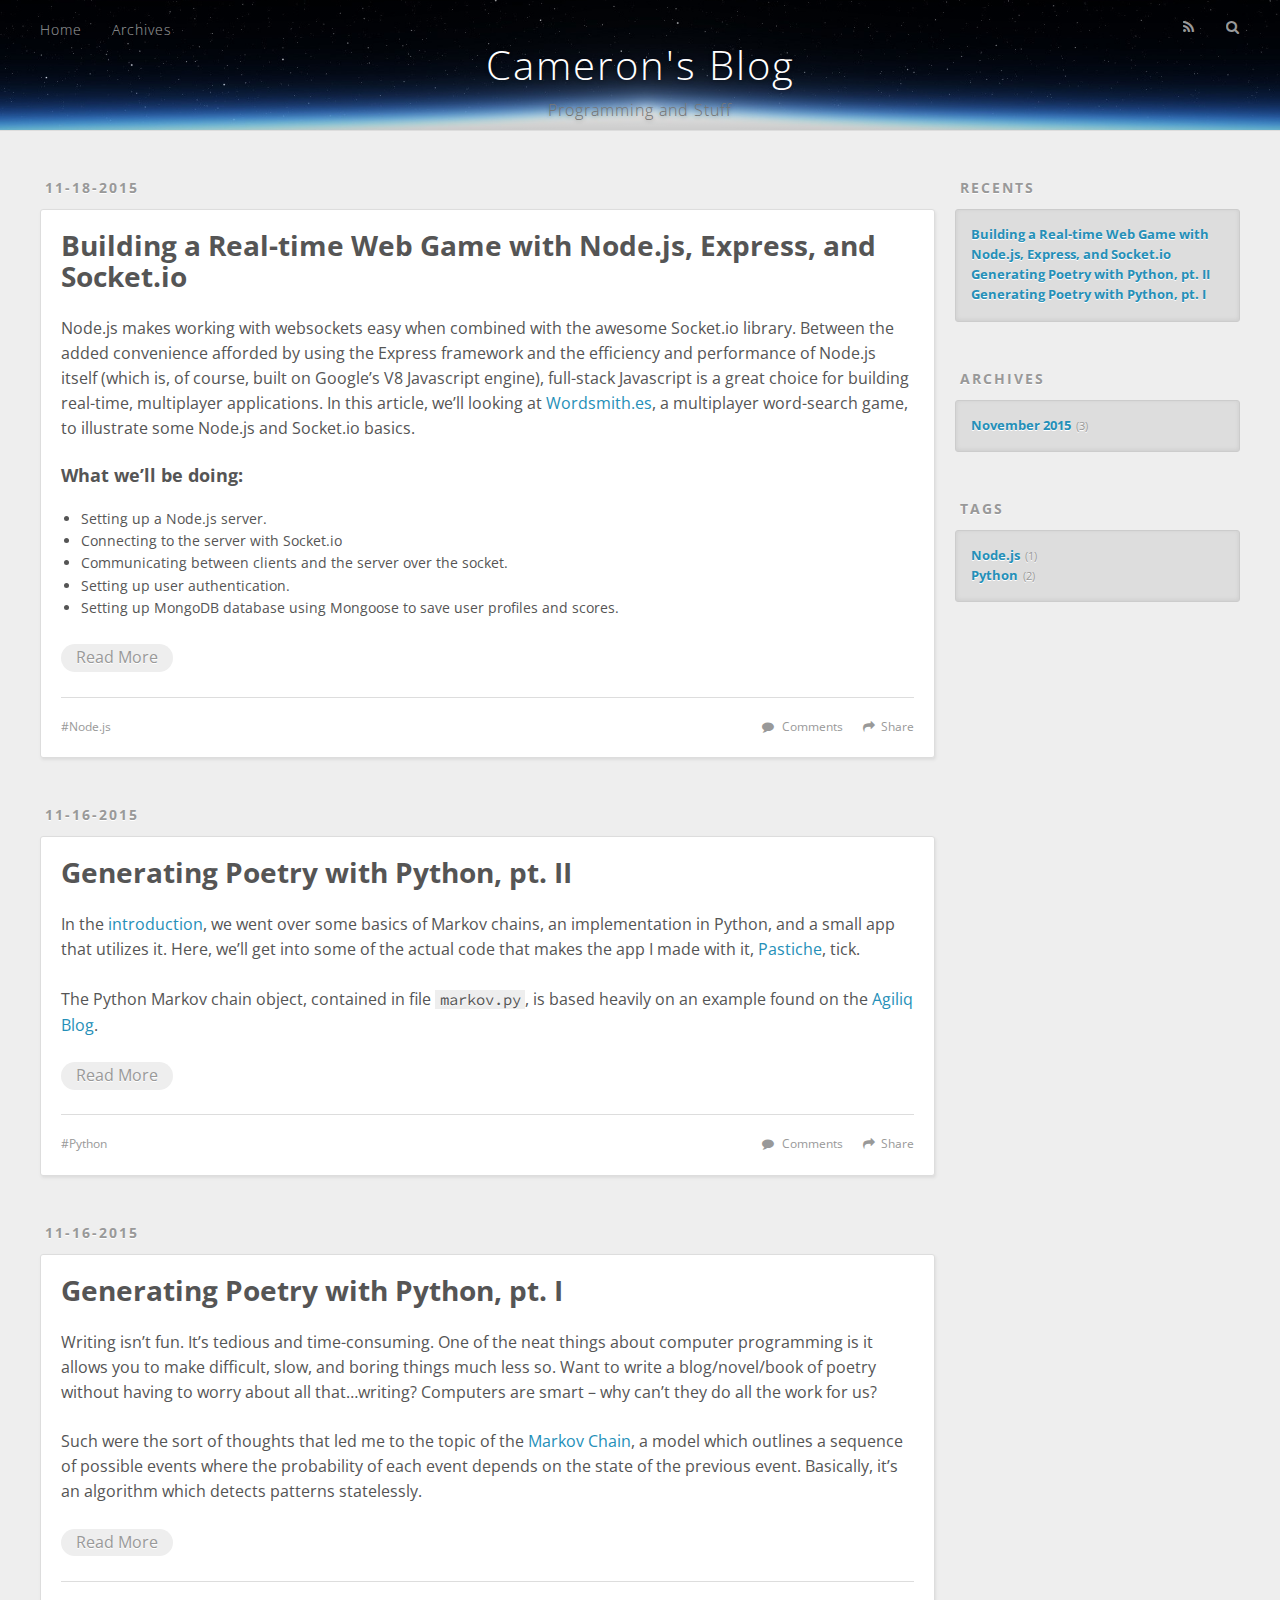
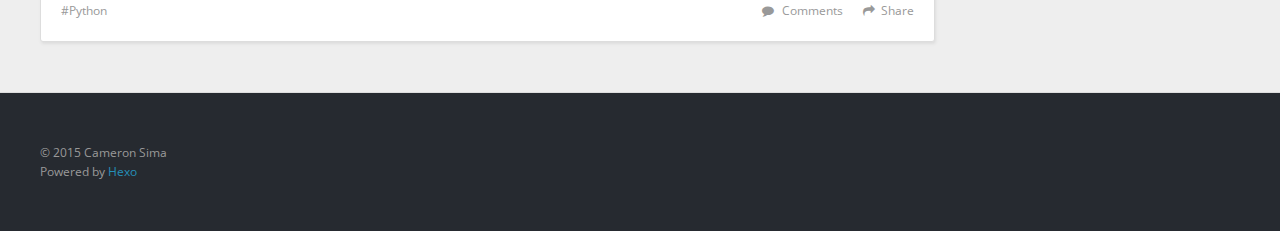
==== commit 7da8639e: "Site updated: 2015-11-21 15:44:04" ====
--- a/index.html
+++ b/index.html
@@ -79,98 +79,6 @@
       <div class="outer">
         <section id="main">
   
-    <article id="post-python-poetryii" class="article article-type-post" itemscope itemprop="blogPost">
-  <div class="article-meta">
-    <a href="/2015/11/19/python-poetryii/" class="article-date">
-  <time datetime="2015-11-19T16:15:29.000Z" itemprop="datePublished">11-19-2015</time>
-</a>
-    
-  </div>
-  <div class="article-inner">
-    
-    
-      <header class="article-header">
-        
-  
-    <h1 itemprop="name">
-      <a class="article-title" href="/2015/11/19/python-poetryii/">Generating Poetry with Python, pt. II</a>
-    </h1>
-  
-
-      </header>
-    
-    <div class="article-entry" itemprop="articleBody">
-      
-        <p>In the <a href="http://cameronsima.github.io/2015/11/16/python-poetryi/">introduction</a>, we went over some basics of Markov chains, an implementation in Python, and a small app that utilizes it. Here, we’ll get into some of the actual code that makes the app I made with it, <a href="http://www.wordsmith.es/poetry_generator/">Pastiche</a>, tick.</p>
-<p>The Python Markov chain object, contained in file <code>markov.py</code>, is based heavily on an example found on the <a href="http://agiliq.com/blog/">Agiliq Blog</a>. </p>
-        
-          <p class="article-more-link">
-            <a href="/2015/11/19/python-poetryii/#more">Read More</a>
-          </p>
-        
-      
-    </div>
-    <footer class="article-footer">
-      <a data-url="http://cameronsima.github.io/2015/11/19/python-poetryii/" data-id="cih9jsy790003zxh0hdh05pad" class="article-share-link">Share</a>
-      
-        <a href="http://cameronsima.github.io/2015/11/19/python-poetryii/#disqus_thread" class="article-comment-link">Comments</a>
-      
-      
-  <ul class="article-tag-list"><li class="article-tag-list-item"><a class="article-tag-list-link" href="/tags/Python/">Python</a></li></ul>
-
-    </footer>
-  </div>
-  
-</article>
-
-
-  
-    <article id="post-python-poetryi" class="article article-type-post" itemscope itemprop="blogPost">
-  <div class="article-meta">
-    <a href="/2015/11/19/python-poetryi/" class="article-date">
-  <time datetime="2015-11-19T16:12:06.000Z" itemprop="datePublished">11-19-2015</time>
-</a>
-    
-  </div>
-  <div class="article-inner">
-    
-    
-      <header class="article-header">
-        
-  
-    <h1 itemprop="name">
-      <a class="article-title" href="/2015/11/19/python-poetryi/">Generating Poetry with Python, pt. I</a>
-    </h1>
-  
-
-      </header>
-    
-    <div class="article-entry" itemprop="articleBody">
-      
-        <p>Writing isn’t fun. It’s tedious and time-consuming. One of the neat things about computer programming is it allows you to make difficult, slow, and boring things much less so. Want to write a blog/novel/book of poetry without having to worry about all that…writing? Computers are smart – why can’t they do all the work for us?</p>
-<p>Such were the sort of thoughts that led me to the topic of the <a href="https://en.wikipedia.org/wiki/Markov_chain">Markov Chain</a>, a model which outlines a sequence of possible events where the probability of each event depends on the state of the previous event. Basically, it’s an algorithm which detects patterns statelessly.<br>
-        
-          <p class="article-more-link">
-            <a href="/2015/11/19/python-poetryi/#more">Read More</a>
-          </p>
-        
-      
-    </div>
-    <footer class="article-footer">
-      <a data-url="http://cameronsima.github.io/2015/11/19/python-poetryi/" data-id="cih9jsy7c0006zxh04xe9ajeo" class="article-share-link">Share</a>
-      
-        <a href="http://cameronsima.github.io/2015/11/19/python-poetryi/#disqus_thread" class="article-comment-link">Comments</a>
-      
-      
-  <ul class="article-tag-list"><li class="article-tag-list-item"><a class="article-tag-list-link" href="/tags/Python/">Python</a></li></ul>
-
-    </footer>
-  </div>
-  
-</article>
-
-
-  
     <article id="post-Node-js" class="article article-type-post" itemscope itemprop="blogPost">
   <div class="article-meta">
     <a href="/2015/11/18/Node-js/" class="article-date">
@@ -193,7 +101,7 @@
     
     <div class="article-entry" itemprop="articleBody">
       
-        <p>Node.js makes working with websockets easy when combined with the awesome Socket.io library. Between the added convenience afforded by using the Express framework and the efficiency and performance of Node.js itself (which is, of course, built on Google’s V8 Javascript engine), full-stack Javascript is a great choice for building real-time, multiplayer applications. In this article, we’ll looking at <a href="http://wordsmith.es" target="_blank" rel="external">Wordsmith.es</a>, a multiplayer word-search game, to illustrate some Node.js and Socket.io basics.</p>
+        <p>Node.js makes working with websockets easy when combined with the awesome Socket.io library. Between the added convenience afforded by using the Express framework and the efficiency and performance of Node.js itself (which is, of course, built on Google’s V8 Javascript engine), full-stack Javascript is a great choice for building real-time, multiplayer applications. In this article, we’ll looking at <a href="http://wordsmith.es">Wordsmith.es</a>, a multiplayer word-search game, to illustrate some Node.js and Socket.io basics.</p>
 <h3 id="What_we’ll_be_doing:">What we’ll be doing:</h3><ul>
 <li>Setting up a Node.js server.</li>
 <li>Connecting to the server with Socket.io</li>
@@ -201,30 +109,112 @@
 <li>Setting up user authentication.</li>
 <li>Setting up MongoDB database using Mongoose to save user profiles and scores.</li>
 </ul>
-<h3 id="Before_proceeding:">Before proceeding:</h3><ul>
-<li>Be sure to have <a href="https://nodejs.org/en/download/" target="_blank" rel="external">Node.js installed on your system.</a></li>
-<li>Besides Mongoose, Express, and Socket.io, we’ll be using a few other dependencies – Handlebars.js for out templating engine, Bcrypt for password encryption, as well as a couple others for convenience. Install them as well:</li>
-</ul>
-<figure class="highlight bash"><table><tr><td class="gutter"><pre><span class="line">1</span><br><span class="line">2</span><br></pre></td><td class="code"><pre><span class="line">npm install mongoose express socket.io passport passport-local \ </span><br><span class="line">consolidate cookie-parser body-parser bcrypt-nodejs handlebars</span><br></pre></td></tr></table></figure>
-<h3 id="Writing_the_Node-js_Server">Writing the Node.js Server</h3><p>In a new file <code>index.js</code>, we’ll first add our dependencies, define a variable <code>port</code>, instantiate an <code>express()</code> object, and set up our static files directory. </p>
-<figure class="highlight bash"><table><tr><td class="gutter"><pre><span class="line">1</span><br><span class="line">2</span><br><span class="line">3</span><br><span class="line">4</span><br><span class="line">5</span><br><span class="line">6</span><br><span class="line">7</span><br><span class="line">8</span><br><span class="line">9</span><br><span class="line">10</span><br><span class="line">11</span><br></pre></td><td class="code"><pre><span class="line">var express = 		require(<span class="string">'express'</span>);</span><br><span class="line">var engines = 		require(<span class="string">'consolidate'</span>);</span><br><span class="line">var mongoose = 		require(<span class="string">'mongoose'</span>);</span><br><span class="line">var passport = 		require(<span class="string">'passport'</span>);</span><br><span class="line">var cookieParser = 	require(<span class="string">'cookie-parser'</span>);</span><br><span class="line">var bodyParser =	require(<span class="string">'body-parser'</span>);</span><br><span class="line"></span><br><span class="line">var port = <span class="number">4000</span>;</span><br><span class="line">var app = express();</span><br><span class="line">app.use(express.static(__dirname + <span class="string">'/public'</span>));</span><br><span class="line">module.exports = app;</span><br></pre></td></tr></table></figure>
-<p>Now that we have the skeleton of our Node server written, we will next add code relating to <a href="http://handlebarsjs.com/" target="_blank" rel="external">Handlebars.js</a>, which we will be using for our templating engine. </p>
-<figure class="highlight bash"><table><tr><td class="gutter"><pre><span class="line">1</span><br><span class="line">2</span><br><span class="line">3</span><br><span class="line">4</span><br><span class="line">5</span><br><span class="line">6</span><br><span class="line">7</span><br><span class="line">8</span><br><span class="line">9</span><br><span class="line">10</span><br><span class="line">11</span><br><span class="line">12</span><br></pre></td><td class="code"><pre><span class="line">...</span><br><span class="line">app.set(<span class="string">'views'</span>, __dirname + <span class="string">'/views/'</span>);</span><br><span class="line">app.set(<span class="string">'view engine'</span>, <span class="string">'handlebars'</span>);</span><br><span class="line">var hbs = require(<span class="string">'handlebars'</span>);</span><br><span class="line"></span><br><span class="line">// custom helper <span class="keyword">for</span> numbering scoreboard by</span><br><span class="line">// adding index += <span class="number">1</span></span><br><span class="line">hbs.registerHelper(<span class="string">"inc"</span>, <span class="keyword">function</span>(value, options)</span><br><span class="line">&#123;</span><br><span class="line">    <span class="built_in">return</span> parseInt(value) + <span class="number">1</span>;</span><br><span class="line">&#125;);</span><br><span class="line">module.exports = app;</span><br></pre></td></tr></table></figure>
-<p>Here, we’re simply defining the directory for our views and setting Handlebars.js as our view engine. In the next few lines, I defined a custom helper which increments values by one. I did this because when showing our scoreboard in the template, the easiest way to show rank number is to simply prefix each entry with its list index when pulled from the database. Since index numbers start at 0, and we want our list to start at 1, we add this helper to the template to increment each index number by 1. (We’ll see this in action soon.)</p>
-<p>Next, we initialize Passport, which we will be using for url routing as well as Uauth, as well as Mongoose, a wrapper for MongoDB. </p>
-<figure class="highlight bash"><table><tr><td class="gutter"><pre><span class="line">1</span><br><span class="line">2</span><br><span class="line">3</span><br><span class="line">4</span><br><span class="line">5</span><br><span class="line">6</span><br><span class="line">7</span><br><span class="line">8</span><br></pre></td><td class="code"><pre><span class="line">var initPassport = require(<span class="string">'./passport/init'</span>);</span><br><span class="line">initPassport(passport);</span><br><span class="line"></span><br><span class="line">var routes = require(<span class="string">'./routes/index'</span>)(passport);</span><br><span class="line">app.use(<span class="string">'/'</span>, routes);</span><br><span class="line"></span><br><span class="line">var dbConfig = require(<span class="string">'./db'</span>);</span><br><span class="line">mongoose.connect(dbConfig.url);</span><br></pre></td></tr></table></figure>
-<p>Finally, we initialize Socket.io, making the connection and passing it to <code>/routes/socket.js</code> which will handle our socket connections on the server-side.</p>
-<p>In part II, we’ll get into the meat of the game’s use of Socket.io.</p>
-
+        
+          <p class="article-more-link">
+            <a href="/2015/11/18/Node-js/#more">Read More</a>
+          </p>
+        
       
     </div>
     <footer class="article-footer">
-      <a data-url="http://cameronsima.github.io/2015/11/18/Node-js/" data-id="cih9jsy5x0000zxh0p6n7ynsr" class="article-share-link">Share</a>
+      <a data-url="http://cameronsima.github.io/2015/11/18/Node-js/" data-id="cih9kct6n00009ah09lc5bdo9" class="article-share-link">Share</a>
       
         <a href="http://cameronsima.github.io/2015/11/18/Node-js/#disqus_thread" class="article-comment-link">Comments</a>
       
       
   <ul class="article-tag-list"><li class="article-tag-list-item"><a class="article-tag-list-link" href="/tags/Node-js/">Node.js</a></li></ul>
+
+    </footer>
+  </div>
+  
+</article>
+
+
+  
+    <article id="post-python-poetryii" class="article article-type-post" itemscope itemprop="blogPost">
+  <div class="article-meta">
+    <a href="/2015/11/16/python-poetryii/" class="article-date">
+  <time datetime="2015-11-16T21:27:37.000Z" itemprop="datePublished">11-16-2015</time>
+</a>
+    
+  </div>
+  <div class="article-inner">
+    
+    
+      <header class="article-header">
+        
+  
+    <h1 itemprop="name">
+      <a class="article-title" href="/2015/11/16/python-poetryii/">Generating Poetry with Python, pt. II</a>
+    </h1>
+  
+
+      </header>
+    
+    <div class="article-entry" itemprop="articleBody">
+      
+        <p>In the <a href="http://cameronsima.github.io/2015/11/16/python-poetryi/">introduction</a>, we went over some basics of Markov chains, an implementation in Python, and a small app that utilizes it. Here, we’ll get into some of the actual code that makes the app I made with it, <a href="http://www.wordsmith.es/poetry_generator/">Pastiche</a>, tick.</p>
+<p>The Python Markov chain object, contained in file <code>markov.py</code>, is based heavily on an example found on the <a href="http://agiliq.com/blog/">Agiliq Blog</a>. </p>
+        
+          <p class="article-more-link">
+            <a href="/2015/11/16/python-poetryii/#more">Read More</a>
+          </p>
+        
+      
+    </div>
+    <footer class="article-footer">
+      <a data-url="http://cameronsima.github.io/2015/11/16/python-poetryii/" data-id="cih9kct7w00039ah0ydfc173o" class="article-share-link">Share</a>
+      
+        <a href="http://cameronsima.github.io/2015/11/16/python-poetryii/#disqus_thread" class="article-comment-link">Comments</a>
+      
+      
+  <ul class="article-tag-list"><li class="article-tag-list-item"><a class="article-tag-list-link" href="/tags/Python/">Python</a></li></ul>
+
+    </footer>
+  </div>
+  
+</article>
+
+
+  
+    <article id="post-python-poetryi" class="article article-type-post" itemscope itemprop="blogPost">
+  <div class="article-meta">
+    <a href="/2015/11/16/python-poetryi/" class="article-date">
+  <time datetime="2015-11-16T21:27:37.000Z" itemprop="datePublished">11-16-2015</time>
+</a>
+    
+  </div>
+  <div class="article-inner">
+    
+    
+      <header class="article-header">
+        
+  
+    <h1 itemprop="name">
+      <a class="article-title" href="/2015/11/16/python-poetryi/">Generating Poetry with Python, pt. I</a>
+    </h1>
+  
+
+      </header>
+    
+    <div class="article-entry" itemprop="articleBody">
+      
+        <p>Writing isn’t fun. It’s tedious and time-consuming. One of the neat things about computer programming is it allows you to make difficult, slow, and boring things much less so. Want to write a blog/novel/book of poetry without having to worry about all that…writing? Computers are smart – why can’t they do all the work for us?</p>
+<p>Such were the sort of thoughts that led me to the topic of the <a href="https://en.wikipedia.org/wiki/Markov_chain">Markov Chain</a>, a model which outlines a sequence of possible events where the probability of each event depends on the state of the previous event. Basically, it’s an algorithm which detects patterns statelessly.<br>
+        
+          <p class="article-more-link">
+            <a href="/2015/11/16/python-poetryi/#more">Read More</a>
+          </p>
+        
+      
+    </div>
+    <footer class="article-footer">
+      <a data-url="http://cameronsima.github.io/2015/11/16/python-poetryi/" data-id="cih9kct7z00069ah0t0djh5ob" class="article-share-link">Share</a>
+      
+        <a href="http://cameronsima.github.io/2015/11/16/python-poetryi/#disqus_thread" class="article-comment-link">Comments</a>
+      
+      
+  <ul class="article-tag-list"><li class="article-tag-list-item"><a class="article-tag-list-link" href="/tags/Python/">Python</a></li></ul>
 
     </footer>
   </div>
@@ -245,15 +235,15 @@
       <ul>
         
           <li>
-            <a href="/2015/11/19/python-poetryii/">Generating Poetry with Python, pt. II</a>
+            <a href="/2015/11/18/Node-js/">Building a Real-time Web Game with Node.js, Express, and Socket.io</a>
           </li>
         
           <li>
-            <a href="/2015/11/19/python-poetryi/">Generating Poetry with Python, pt. I</a>
+            <a href="/2015/11/16/python-poetryii/">Generating Poetry with Python, pt. II</a>
           </li>
         
           <li>
-            <a href="/2015/11/18/Node-js/">Building a Real-time Web Game with Node.js, Express, and Socket.io</a>
+            <a href="/2015/11/16/python-poetryi/">Generating Poetry with Python, pt. I</a>
           </li>
         
       </ul>
